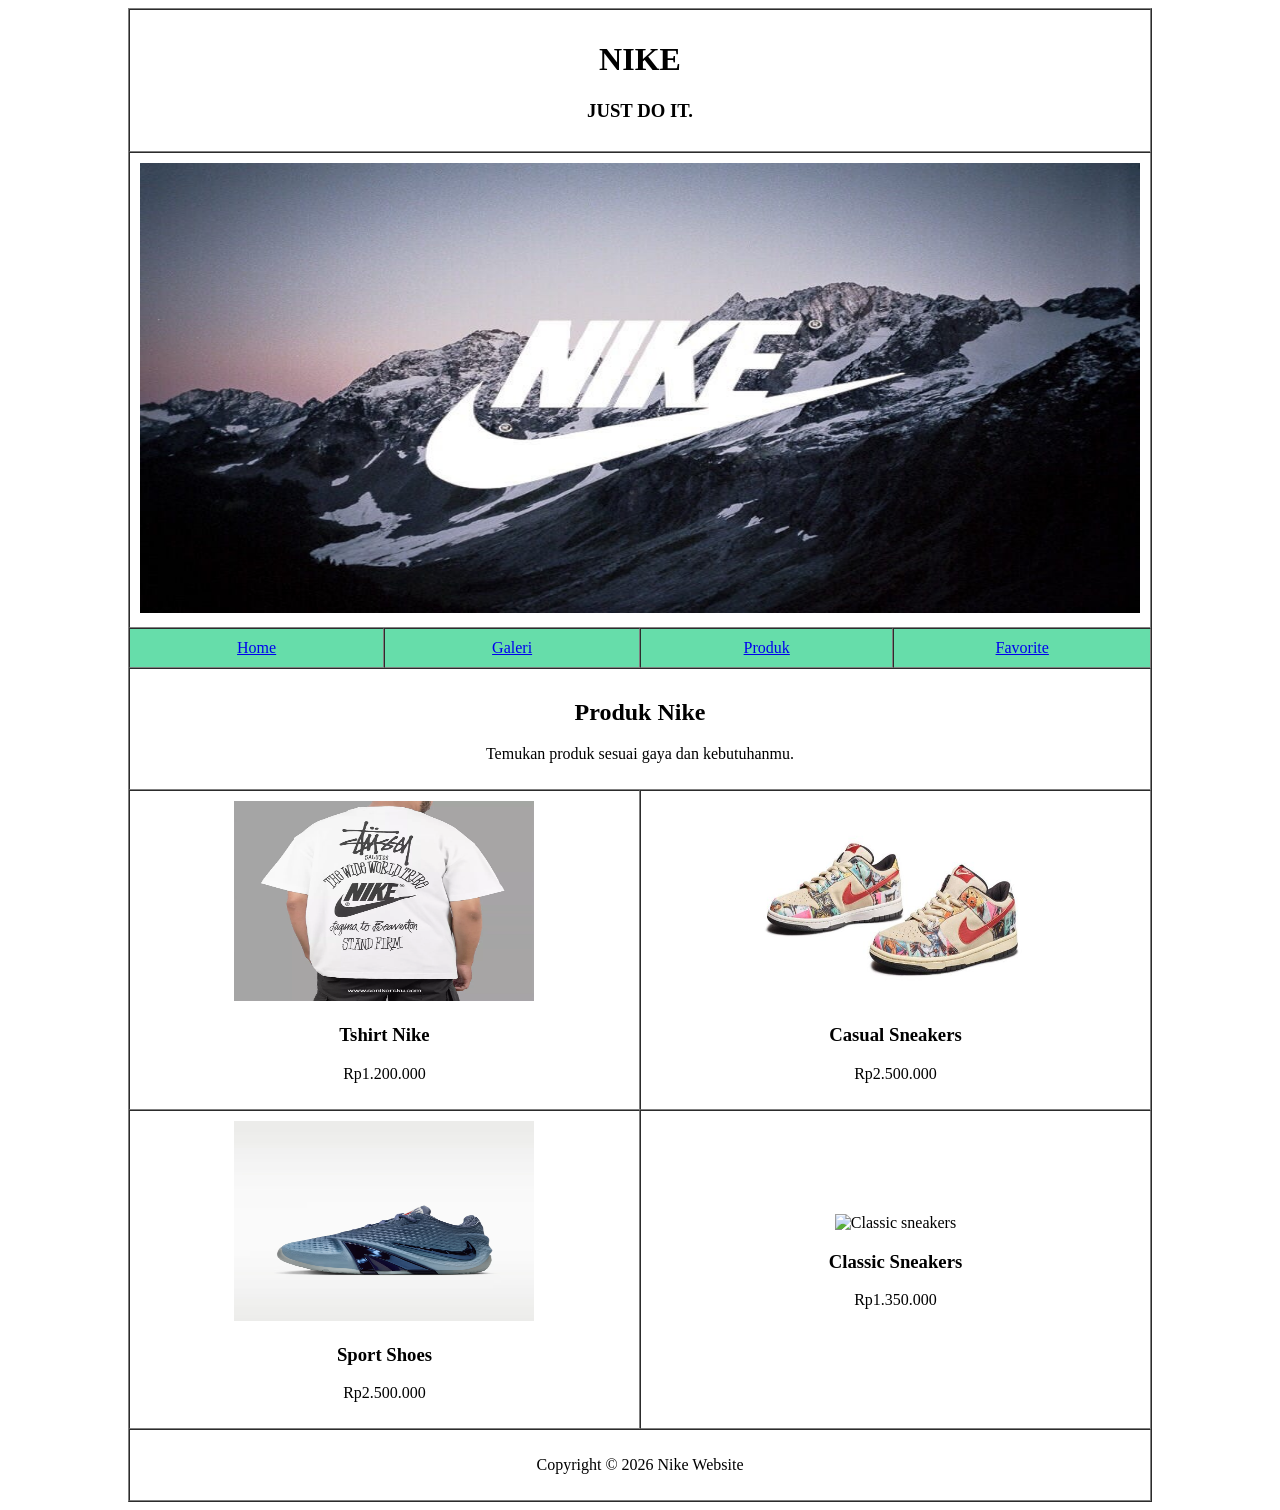
==== produk.html @ 9caa5360 "tugas" ====
<!DOCTYPE html>
<html lang="id">
<head>
    <meta charset="UTF-8">
    <title>Nike - Produk</title>
</head>
<body>

<table border="1" width="900" align="center"
       cellpadding="10" cellspacing="0">

    <tr>
        <td colspan="4" align="center">
            <h1>NIKE</h1>
            <h3>JUST DO IT.</h3>
        </td>
    </tr>

    <tr>
        <td colspan="4" align="center">
            <img src="images/logo nike.jpg"
                 alt="Banner Nike"
                 width="1000" height="450">
        </td>
    </tr>

    <tr align="center">
        <td width="100%"bgcolor="#66DDAA"><a href="utama.html">Home</a></td>
        <td width="100%"bgcolor="#66DDAA"><a href="galeri.html">Galeri</a></td>
        <td width="100%"bgcolor="#66DDAA"><a href="produk.html">Produk</a></td>
        <td width="100%"bgcolor="#66DDAA"><a href="favorite.html">Favorite</a></td>
    </tr>

    <tr>
        <td colspan="4" align="center">
            <h2>Produk Nike</h2>
            <p>Temukan produk sesuai gaya dan kebutuhanmu.</p>
        </td>
    </tr>

    <tr align="center">
        <td colspan="2">
            <img src="images/nike shirt.webp"
                 alt="Tshirt Nike"
                 width="300" height="200">
            <h3>Tshirt Nike</h3>
            <p>Rp1.200.000</p>
            
        </td>

        <td colspan="2">
            <img src="images/nike-dunk-sb-low-paris_169.jpeg"
                 alt="Casual sneakers"
                 width="300" height="200">
            <h3>Casual Sneakers</h3>
            <p>Rp2.500.000</p>
           
        </td>
    </tr>

    <tr align="center">
        <td colspan="2">
            <img src="images/JA+4+JAWS+GS.avif"
                 alt="Sport shoes"
                 width="300" height="200">
            <h3>Sport Shoes</h3>
            <p>Rp2.500.000</p>
            
        </td>

        <td colspan="2">
            <img src="https://images.unsplash.com/photo-1460353581641-37baddab0fa2?w=300"
                 alt="Classic sneakers"
                 width="300" height="200">
            <h3>Classic Sneakers</h3>
            <p>Rp1.350.000</p>
            
        </td>
    </tr>

    <tr>
        <td colspan="4" align="center">
            <p>Copyright &copy; 2026 Nike Website</p>
        </td>
    </tr>

</table>

</body>
</html>
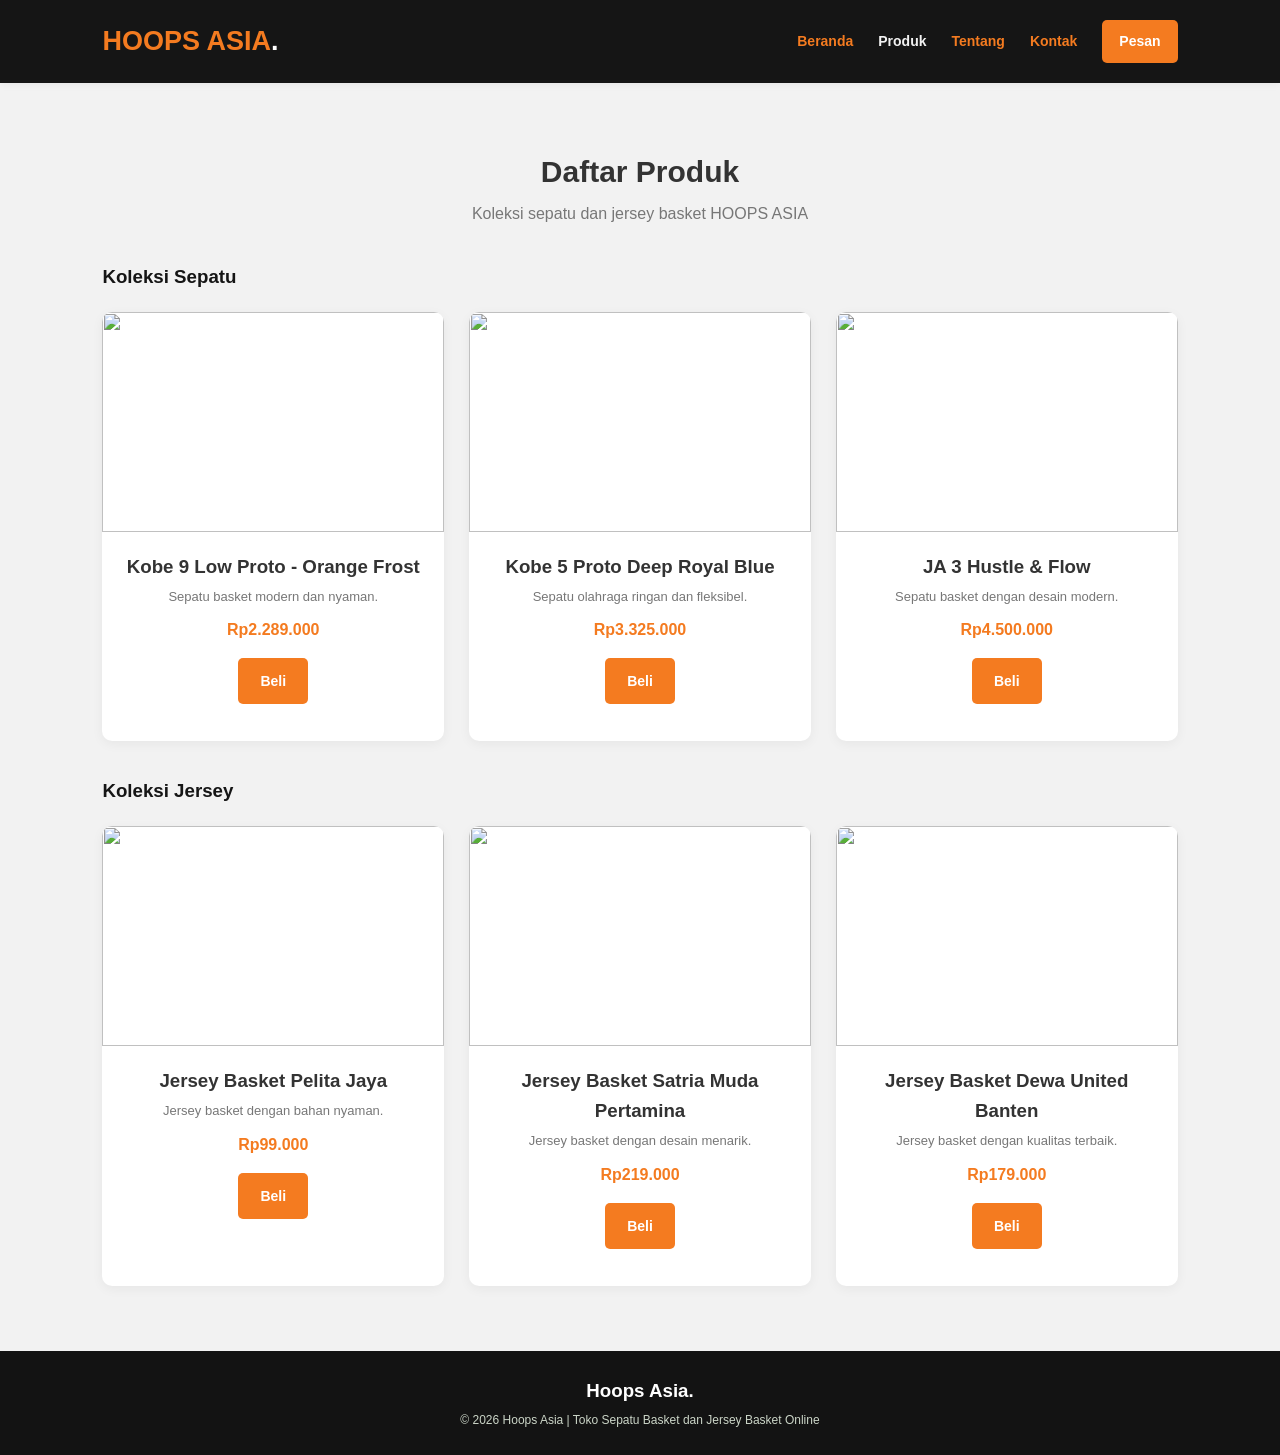
==== commit 60aac94d: "Add files via upload UTS WEB1" ====
--- a/produk.html
+++ b/produk.html
@@ -1,91 +1,110 @@
-
-<!DOCTYPE html>
-<html lang="id">
-<head>
-    <meta charset="UTF-8">
-    <title>Nike - Produk</title>
-</head>
-<body>
-
-<table border="1" width="900" align="center"
-       cellpadding="10" cellspacing="0">
-
-    <tr>
-        <td colspan="4" align="center">
-            <h1>NIKE</h1>
-            <h3>JUST DO IT.</h3>
-        </td>
-    </tr>
-
-    <tr>
-        <td colspan="4" align="center">
-            <img src="images/logo nike.jpg"
-                 alt="Banner Nike"
-                 width="1000" height="450">
-        </td>
-    </tr>
-
-    <tr align="center">
-        <td width="100%"bgcolor="#66DDAA"><a href="utama.html">Home</a></td>
-        <td width="100%"bgcolor="#66DDAA"><a href="galeri.html">Galeri</a></td>
-        <td width="100%"bgcolor="#66DDAA"><a href="produk.html">Produk</a></td>
-        <td width="100%"bgcolor="#66DDAA"><a href="favorite.html">Favorite</a></td>
-    </tr>
-
-    <tr>
-        <td colspan="4" align="center">
-            <h2>Produk Nike</h2>
-            <p>Temukan produk sesuai gaya dan kebutuhanmu.</p>
-        </td>
-    </tr>
-
-    <tr align="center">
-        <td colspan="2">
-            <img src="images/nike shirt.webp"
-                 alt="Tshirt Nike"
-                 width="300" height="200">
-            <h3>Tshirt Nike</h3>
-            <p>Rp1.200.000</p>
-            
-        </td>
-
-        <td colspan="2">
-            <img src="images/nike-dunk-sb-low-paris_169.jpeg"
-                 alt="Casual sneakers"
-                 width="300" height="200">
-            <h3>Casual Sneakers</h3>
-            <p>Rp2.500.000</p>
-           
-        </td>
-    </tr>
-
-    <tr align="center">
-        <td colspan="2">
-            <img src="images/JA+4+JAWS+GS.avif"
-                 alt="Sport shoes"
-                 width="300" height="200">
-            <h3>Sport Shoes</h3>
-            <p>Rp2.500.000</p>
-            
-        </td>
-
-        <td colspan="2">
-            <img src="https://images.unsplash.com/photo-1460353581641-37baddab0fa2?w=300"
-                 alt="Classic sneakers"
-                 width="300" height="200">
-            <h3>Classic Sneakers</h3>
-            <p>Rp1.350.000</p>
-            
-        </td>
-    </tr>
-
-    <tr>
-        <td colspan="4" align="center">
-            <p>Copyright &copy; 2026 Nike Website</p>
-        </td>
-    </tr>
-
-</table>
-
-</body>
-</html>
+<!DOCTYPE html>
+<html lang="id">
+<head>
+    <meta charset="UTF-8">
+    <meta name="viewport" content="width=device-width, initial-scale=1.0">
+    <title>HOOPS ASIA - Produk</title>
+    <link rel="stylesheet" href="style.css">
+</head>
+<body>
+
+<header>
+    <h2>HOOPS ASIA<span>.</span></h2>
+
+    <nav>
+        <a href="index.html">Beranda</a>
+        <a href="produk.html" class="active">Produk</a>
+        <a href="tentang.html">Tentang</a>
+        <a href="kontak.html">Kontak</a>
+        <a href="pesan.html" class="btn-nav">Pesan</a>
+    </nav>
+</header>
+
+<section class="section">
+
+    <h2>Daftar Produk</h2>
+    <p class="subjudul">
+        Koleksi sepatu dan jersey basket HOOPS ASIA
+    </p>
+
+    <h3 class="kategori-title">Koleksi Sepatu</h3>
+
+    <div class="produk-container">
+
+        <div class="produk-card">
+            <img src="images/sepatu1.jpg" alt="">
+            <div class="produk-info">
+                <h3>Kobe 9 Low Proto - Orange Frost</h3>
+                <p>Sepatu basket modern dan nyaman.</p>
+                <h4>Rp2.289.000</h4>
+                <a href="pesan.html" class="btn">Beli</a>
+            </div>
+        </div>
+
+        <div class="produk-card">
+            <img src="images/sepatu2.jpg" alt="">
+            <div class="produk-info">
+                <h3>Kobe 5 Proto Deep Royal Blue</h3>
+                <p>Sepatu olahraga ringan dan fleksibel.</p>
+                <h4>Rp3.325.000</h4>
+                <a href="pesan.html" class="btn">Beli</a>
+            </div>
+        </div>
+
+        <div class="produk-card">
+            <img src="images/sepatu3.jpg" alt="">
+            <div class="produk-info">
+                <h3>JA 3 Hustle & Flow</h3>
+                <p>Sepatu basket dengan desain modern.</p>
+                <h4>Rp4.500.000</h4>
+                <a href="pesan.html" class="btn">Beli</a>
+            </div>
+        </div>
+
+    </div>
+
+    <h3 class="kategori-title">Koleksi Jersey</h3>
+
+    <div class="produk-container">
+
+        <div class="produk-card">
+            <img src="images/baju1.jpg" alt="">
+            <div class="produk-info">
+                <h3>Jersey Basket Pelita Jaya</h3>
+                <p>Jersey basket dengan bahan nyaman.</p>
+                <h4>Rp99.000</h4>
+                <a href="pesan.html" class="btn">Beli</a>
+            </div>
+        </div>
+
+        <div class="produk-card">
+            <img src="images/hoodie.jpg" alt="">
+            <div class="produk-info">
+                <h3>Jersey Basket Satria Muda Pertamina</h3>
+                <p>Jersey basket dengan desain menarik.</p>
+                <h4>Rp219.000</h4>
+                <a href="pesan.html" class="btn">Beli</a>
+            </div>
+        </div>
+
+        <div class="produk-card">
+            <img src="images/kemeja.jpg" alt="">
+            <div class="produk-info">
+                <h3>Jersey Basket Dewa United Banten</h3>
+                <p>Jersey basket dengan kualitas terbaik.</p>
+                <h4>Rp179.000</h4>
+                <a href="pesan.html" class="btn">Beli</a>
+            </div>
+        </div>
+
+    </div>
+
+</section>
+
+<footer>
+    <h3>Hoops Asia<span>.</span></h3>
+    <p>© 2026 Hoops Asia | Toko Sepatu Basket dan Jersey Basket Online</p>
+</footer>
+
+</body>
+</html>
--- a/style.css
+++ b/style.css
@@ -0,0 +1,498 @@
+/* RESET CSS */
+* {
+    margin: 0;
+    padding: 0;
+    box-sizing: border-box;
+}
+.logo {
+    font-family: 'Bebas Neue', sans-serif;
+    font-size: 32px;
+    letter-spacing: 2px;
+}
+body {
+    font-family: 'Poppins', sans-serif;
+    background: #F2F2F2;
+    color: #333333;
+    line-height: 1.6;
+}
+
+a {
+    text-decoration: none;
+}
+h1, h2, .category-title {
+    font-family: 'Oswald', sans-serif;
+}
+
+/* HEADER */
+header {
+    background: #151515;
+    padding: 20px 8%;
+    display: flex;
+    justify-content: space-between;
+    align-items: center;
+    box-shadow: 0 2px 8px #0000000d;
+
+}
+
+header h2 {
+    font-family: 'Trebuchet MS', sans-serif;
+    color: #F47B20;
+    font-size: 27px;
+}
+
+header h2 span,
+footer span {
+    color: #ffffff;
+}
+
+nav {
+    display: flex;
+    gap: 25px;
+    align-items: center;
+}
+
+nav a {
+    color: #F47B20;
+    font-size: 14px;
+    font-weight: bold;
+}
+
+nav a:hover,
+nav a.active {
+    color: #F2F2F2;
+}
+
+.btn-nav {
+    background: #F47B20;
+    color: white;
+    padding: 10px 17px;
+    border-radius: 5px;
+}
+
+/* TOMBOL */
+.btn {
+    display: inline-block;
+    background: #F47B20;
+    color: white;
+    padding: 12px 22px;
+    border: none;
+    border-radius: 5px;
+    cursor: pointer;
+    font-size: 14px;
+    font-weight: bold;
+}
+
+.btn:hover,
+.btn-nav:hover {
+    background: #16A085;
+    color: white;
+}
+
+.btn-light {
+    background: #F47B20;
+    color: #0d0a03;
+}
+
+.btn-light:hover {
+    background: #eaf0e5;
+    color: #304e35;
+}
+
+/* HALAMAN BERANDA */
+.hero {
+    padding: 85px 10%;
+    min-height: 450px;
+    display: flex;
+    align-items: center;
+    justify-content: space-between;
+    gap: 40px;
+    background: #eaf0e5;
+}
+
+.hero-text {
+    max-width: 500px;
+}
+
+.hero-text h4 {
+    color: #F47B20;
+    letter-spacing: 2px;
+    margin-bottom: 15px;
+}
+
+.hero-text h1 {
+    font-family: 'Anton', sans-serif;
+    font-size: 52px;
+    line-height: 1.15;
+    margin-bottom: 20px;
+    letter-spacing: 1px;
+}
+
+.hero-text p {
+    color: #333333;
+    margin-bottom: 25px;
+}
+
+.hero-image {
+    background: #d5e2cb;
+    border-radius: 50%;
+    width: 320px;
+    height: 320px;
+    display: flex;
+    align-items: center;
+    justify-content: center;
+    flex-wrap: wrap;
+    padding: 35px;
+    text-align: center;
+}
+
+.hero-image img {
+    width: 100px;
+    height: 100px;
+    object-fit: cover;
+    border-radius: 12px;
+    margin: 5px;
+}
+
+.hero-image h3 {
+    width: 100%;
+    color: #F47B20;
+    font-size: 14px;
+}
+
+/* BAGIAN UMUM */
+.section {
+    padding: 65px 8%;
+    text-align: center;
+}
+
+.section h2 {
+    font-size: 30px;
+    margin-bottom: 5px;
+}
+
+.subjudul {
+    color: #777;
+    margin-bottom: 35px;
+}
+
+/* KATEGORI */
+.kategori {
+    display: grid;
+    grid-template-columns: 1fr 1fr;
+    gap: 25px;
+}
+
+.kategori-card {
+    background: white;
+    padding: 20px;
+    border-radius: 10px;
+    box-shadow: 0 3px 12px #0000000d;
+}
+
+.kategori-card img {
+    width: 100%;
+    height: 200px;
+    object-fit: cover;
+    border-radius: 8px;
+}
+
+.kategori-card h3 {
+    margin: 10px 0;
+}
+
+.kategori-card p {
+    color: #777;
+    margin-bottom: 15px;
+}
+
+.kategori-card a {
+    color: #777;
+    font-weight: bold;
+}
+
+/* PROMO */
+.promo {
+    margin: 20px 8% 60px;
+    padding: 40px;
+    background: #151515;
+    color: white;
+    text-align: center;
+    border-radius: 10px;
+}
+
+.promo h2 {
+    margin-bottom: 10px;
+}
+
+.promo p {
+    margin-bottom: 20px;
+}
+
+/* PRODUK */
+.kategori-title {
+    text-align: left;
+    margin: 35px 0 20px;
+    color: #151515;
+}
+
+.produk-container {
+    display: grid;
+    grid-template-columns: repeat(3, 1fr);
+    gap: 25px;
+}
+
+.produk-card {
+    background: white;
+    border-radius: 10px;
+    overflow: hidden;
+    padding-bottom: 22px;
+    box-shadow: 0 3px 12px #0000000d;
+    transition: 0.3s;
+}
+
+.produk-card:hover {
+    transform: translateY(-5px);
+}
+
+.produk-card img {
+    width: 100%;
+    height: 220px;
+    object-fit: cover;
+    display: block;
+    transition: 0.3s;
+}
+
+.produk-card:hover img {
+    transform: scale(1.04);
+}
+
+.produk-info {
+    padding: 15px;
+}
+
+.produk-info h3 {
+    font-family: 'Monserrat',sans-serif;
+    font-weight: 700px;
+    margin: 5px 0;
+}
+
+.produk-info p {
+    font-size: 13px;
+    color: #777;
+    margin-bottom: 10px;
+}
+
+.produk-info h4 {
+    color: #F47B20;
+    margin-bottom: 15px;
+}
+
+/* TENTANG */
+.tentang {
+    display: grid;
+    grid-template-columns: 1fr 1.5fr;
+    gap: 40px;
+    text-align: left;
+    align-items: center;
+}
+
+.tentang-image {
+    background: #e4ebdd;
+    padding: 20px;
+    border-radius: 10px;
+}
+
+.tentang-image img {
+    width: 100%;
+    height: 160px;
+    object-fit: cover;
+    border-radius: 8px;
+    margin-bottom: 10px;
+}
+
+.tentang-image img:last-child {
+    margin-bottom: 0;
+}
+
+.tentang-text h2 {
+    font-family: 'Oswald', sans-serif;
+    margin-bottom: 15px;
+    font-size: 25px;
+}
+
+.tentang-text h3 {
+    font-family: 'Times New Roman', sans-serif;
+    color: #F47B20;
+    margin: 15px 0 5px;
+}
+.tentang-text p {
+    color: #131313;
+    margin-bottom: 10px;
+}
+
+/* KONTAK */
+.kontak-container {
+    display: grid;
+    grid-template-columns: repeat(3, 1fr);
+    gap: 20px;
+}
+
+.kontak-card {
+    background: white;
+    padding: 35px 15px;
+    border-radius: 10px;
+    box-shadow: 0 3px 12px #0000000d;
+}
+
+.kontak-card h3 {
+    color: #F47B20;
+    margin-bottom: 10px;
+}
+
+.kontak-card p {
+    color: #777;
+    font-size: 14px;
+}
+
+/* FORM PEMESANAN */
+.form-container {
+    max-width: 600px;
+    margin: auto;
+    background: white;
+    padding: 30px;
+    border-radius: 10px;
+    text-align: left;
+    box-shadow: 0 3px 15px #0000000d;
+}
+
+form label {
+    display: block;
+    font-weight: bold;
+    margin: 15px 0 7px;
+    font-size: 14px;
+}
+
+form input,
+form select,
+form textarea {
+    width: 100%;
+    padding: 12px;
+    border: 1px solid #ddd;
+    border-radius: 5px;
+    font-size: 14px;
+    font-family: Arial, sans-serif;
+}
+
+form input:focus,
+form select:focus,
+form textarea:focus {
+    outline: 2px solid #b7cdb0;
+    border-color: #F47B20;
+}
+
+form textarea {
+    resize: vertical;
+}
+
+form button {
+    width: 100%;
+    margin-top: 22px;
+}
+
+/* FOOTER */
+footer {
+    background: #131313;
+    color: white;
+    padding: 25px;
+    text-align: center;
+}
+
+footer h3 {
+    margin-bottom: 5px;
+}
+
+footer p {
+    font-size: 12px;
+    color: #cbd5c7;
+}
+
+/* RESPONSIVE */
+@media (max-width: 768px) {
+
+    header {
+        flex-direction: column;
+        gap: 15px;
+    }
+
+    nav {
+        justify-content: center;
+        flex-wrap: wrap;
+        gap: 12px;
+    }
+
+    .hero {
+        flex-direction: column;
+        text-align: center;
+        padding: 50px 7%;
+    }
+
+    .hero-text h1 {
+        font-size: 40px;
+    }
+
+    .hero-image {
+        width: 250px;
+        height: 250px;
+    }
+
+    .hero-image img {
+        width: 75px;
+        height: 75px;
+    }
+
+    .kategori,
+    .produk-container,
+    .kontak-container,
+    .tentang {
+        grid-template-columns: 1fr;
+    }
+
+    .section {
+        padding: 45px 6%;
+    }
+
+    .promo {
+        margin: 10px 6% 40px;
+        padding: 30px 15px;
+    }
+
+    .tentang {
+        gap: 20px;
+    }
+}
+
+/* Pesan berhasil */
+.success-message {
+    background-color: #e8f8ee;
+    border: 2px solid #28a745;
+    border-radius: 12px;
+    padding: 25px;
+    margin-top: 25px;
+    text-align: center;
+    color: #155724;
+}
+
+.success-message h2 {
+    margin-bottom: 15px;
+    color: #218838;
+}
+
+.success-message p {
+    line-height: 1.8;
+    margin-bottom: 15px;
+}
+
+.success-message strong {
+    display: block;
+    margin-top: 15px;
+}
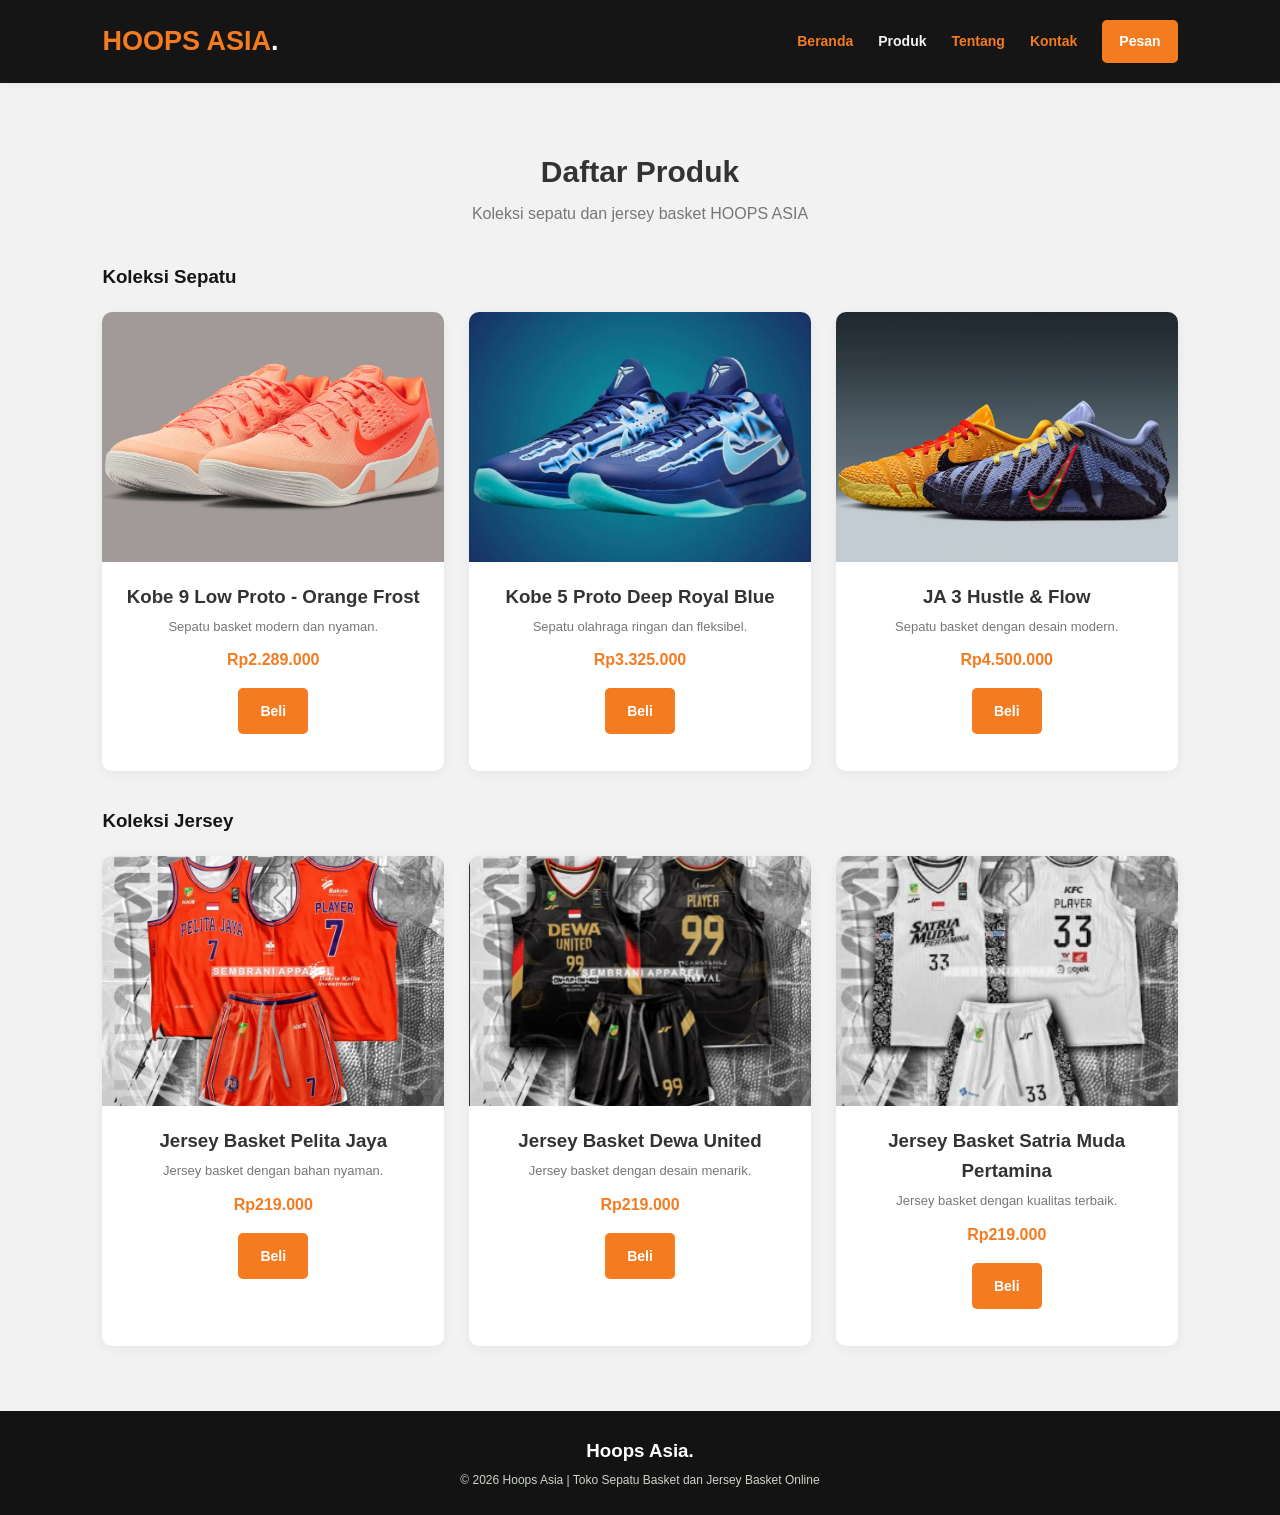
==== commit a17becc0: "UTS WEB 1" ====
--- a/produk.html
+++ b/produk.html
@@ -32,7 +32,7 @@
     <div class="produk-container">
 
         <div class="produk-card">
-            <img src="images/sepatu1.jpg" alt="">
+            <img src="images/nike-kobe-9-elite-em-protro-wnba-im6119-800-4.webp" alt="Kobe 9 Low Proto - Orange Frost">
             <div class="produk-info">
                 <h3>Kobe 9 Low Proto - Orange Frost</h3>
                 <p>Sepatu basket modern dan nyaman.</p>
@@ -42,7 +42,7 @@
         </div>
 
         <div class="produk-card">
-            <img src="images/sepatu2.jpg" alt="">
+            <img src="images/nike-kobe-5-protro-x-ray-HJ4303-400-release-info-1024x725.webp" alt="Kobe 5 Proto Deep Royal Blue">
             <div class="produk-info">
                 <h3>Kobe 5 Proto Deep Royal Blue</h3>
                 <p>Sepatu olahraga ringan dan fleksibel.</p>
@@ -52,7 +52,7 @@
         </div>
 
         <div class="produk-card">
-            <img src="images/sepatu3.jpg" alt="">
+            <img src="images/ja 3 hustle and flow.png" alt="JA 3 Hustle & Flow">
             <div class="produk-info">
                 <h3>JA 3 Hustle & Flow</h3>
                 <p>Sepatu basket dengan desain modern.</p>
@@ -68,19 +68,19 @@
     <div class="produk-container">
 
         <div class="produk-card">
-            <img src="images/baju1.jpg" alt="">
+            <img src="images/pelita jaya.png" alt="Jersey Basket Pelita Jaya">
             <div class="produk-info">
                 <h3>Jersey Basket Pelita Jaya</h3>
                 <p>Jersey basket dengan bahan nyaman.</p>
-                <h4>Rp99.000</h4>
+                <h4>Rp219.000</h4>
                 <a href="pesan.html" class="btn">Beli</a>
             </div>
         </div>
 
         <div class="produk-card">
-            <img src="images/hoodie.jpg" alt="">
+            <img src="images/dewa united.png" alt="Jersey Basket Dewa United">
             <div class="produk-info">
-                <h3>Jersey Basket Satria Muda Pertamina</h3>
+                <h3>Jersey Basket Dewa United</h3>
                 <p>Jersey basket dengan desain menarik.</p>
                 <h4>Rp219.000</h4>
                 <a href="pesan.html" class="btn">Beli</a>
@@ -88,11 +88,11 @@
         </div>
 
         <div class="produk-card">
-            <img src="images/kemeja.jpg" alt="">
+            <img src="images/satria muda.png" alt="Jersey Basket Satria Muda Pertamina">
             <div class="produk-info">
-                <h3>Jersey Basket Dewa United Banten</h3>
+                <h3>Jersey Basket Satria Muda Pertamina</h3>
                 <p>Jersey basket dengan kualitas terbaik.</p>
-                <h4>Rp179.000</h4>
+                <h4>Rp219.000</h4>
                 <a href="pesan.html" class="btn">Beli</a>
             </div>
         </div>
--- a/style.css
+++ b/style.css
@@ -146,8 +146,8 @@
 }
 
 .hero-image img {
-    width: 100px;
-    height: 100px;
+    width: 250px;
+    height: 250px;
     object-fit: cover;
     border-radius: 12px;
     margin: 5px;
@@ -256,7 +256,7 @@
 
 .produk-card img {
     width: 100%;
-    height: 220px;
+    height: 250px;
     object-fit: cover;
     display: block;
     transition: 0.3s;
@@ -304,7 +304,7 @@
 
 .tentang-image img {
     width: 100%;
-    height: 160px;
+    height: 250px;
     object-fit: cover;
     border-radius: 8px;
     margin-bottom: 10px;
